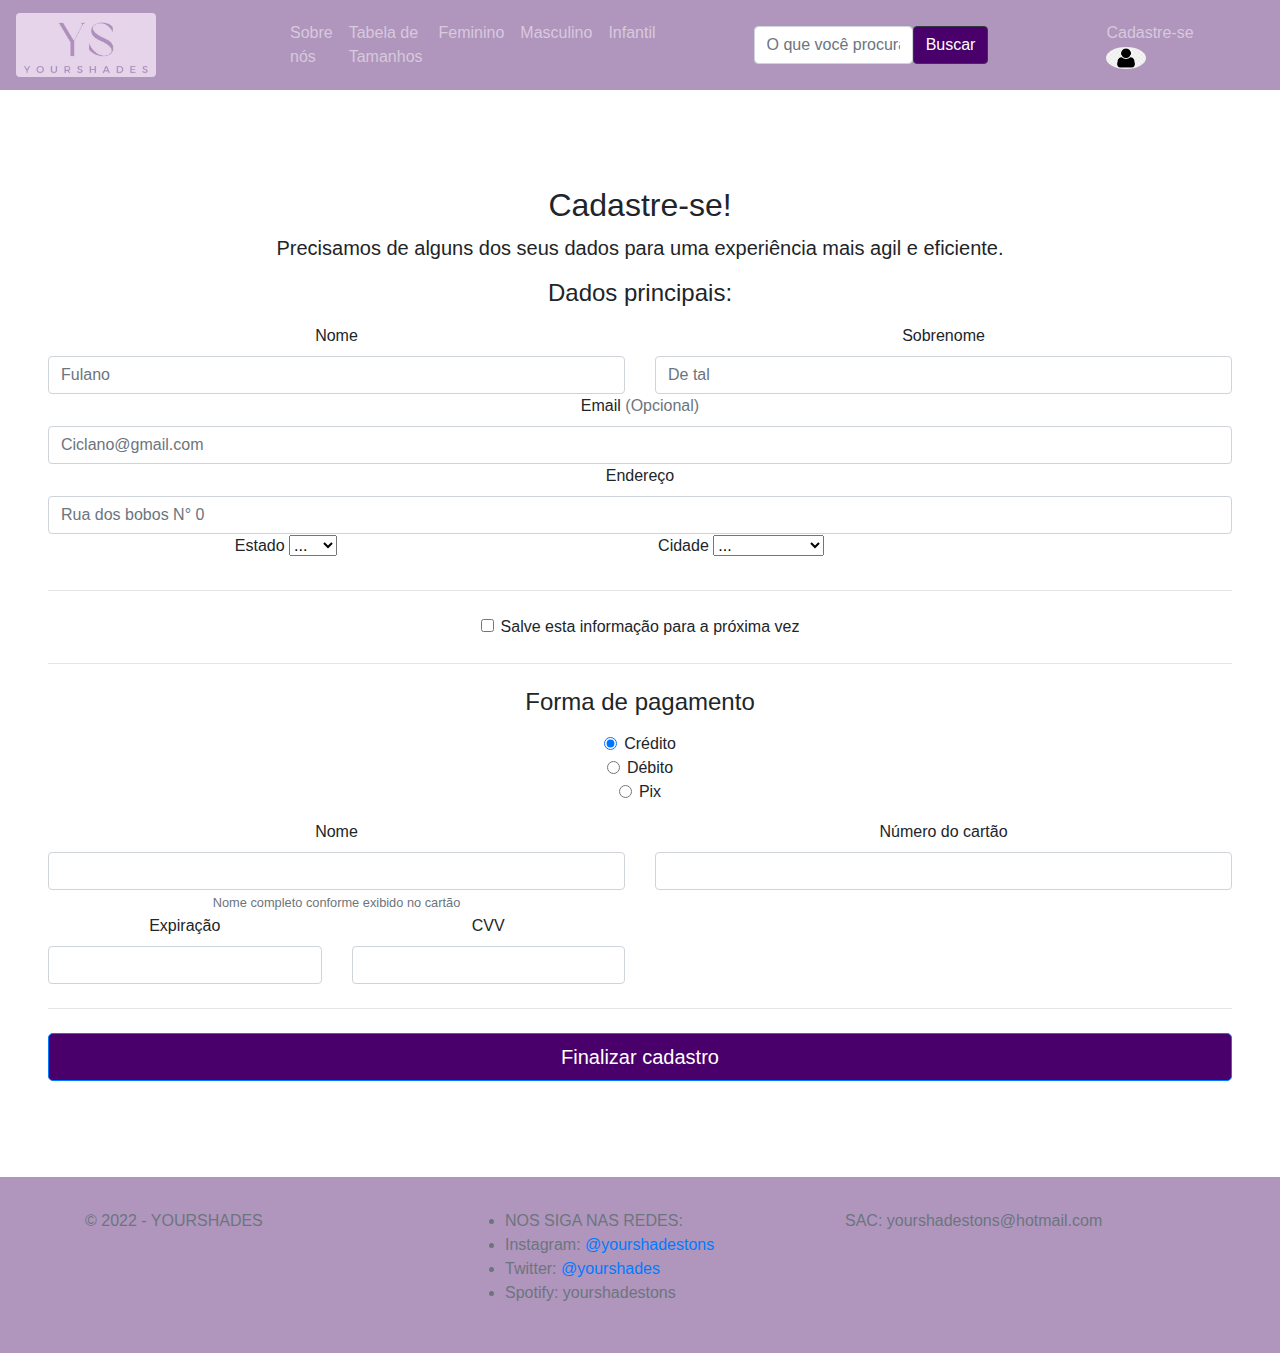
==== cadastre.html @ 120aa6c2 "Update cadastre.html" ====
<!doctype html>
<html lang="pt-br">

<head>
  <meta charset="utf-8">
  <meta name="viewport" content="width=device-width, initial-scale=1">

  <!-- <link rel="stylesheet" href="https://stackpath.bootstrapcdn.com/bootstrap/5.0.0-alpha1/css/bootstrap.min.css" -->
  <!-- integrity="sha384-r4NyP46KrjDleawBgD5tp8Y7UzmLA05oM1iAEQ17CSuDqnUK2+k9luXQOfXJCJ4I" crossorigin="anonymous"> -->
  <link rel="stylesheet" href="css/bootstrap.min.css">
  <link rel="stylesheet" href="css/cadastre.css">
  <title>YOURSHADES</title>
</head>

<body>

  <nav class="navbar navbar-expand-sm bg-dark navbar-dark text-white">
    <a class="navbar-brand" href="https://carolinaperes1.github.io/DBO2022att/">
      <img src="img/ys.jpg" alt="Logo" style="width:140px;" class="rounded">
    </a>
    <!-- Links -->
    <ul class="navbar-nav">
      <li class="nav-item">
        <a class="nav-link" href="https://carolinaperes1.github.io/DBO2022att/sobrenos.html">Sobre nós</a>
      </li>
      <li class="nav-item">
        <a class="nav-link" href="#">Tabela de Tamanhos</a>
      </li>
         <li class="nav-item">
        <a class="nav-link" href="https://carolinaperes1.github.io/DBO2022att/feminino.html">Feminino</a>
      </li>
            <li class="nav-item">
        <a class="nav-link" href="https://carolinaperes1.github.io/DBO2022att/masculino.html">Masculino</a>
      </li>
               <li class="nav-item">
        <a class="nav-link" href="https://carolinaperes1.github.io/DBO2022att/infantil.html">Infantil</a>
      </li>
     
      </li>
    </ul>
  <form class="d-flex">
        <input class="form-control me-2" type="text" placeholder="O que você procura?">
        <button class="btn btn-dark" type="button">Buscar</button>
      </form>
   <ul class="navbar-nav">
      <li class="nav-item">
        <a class="nav-link" href="#">Cadastre-se 
   <img src="img/icon.png" alt="user" style="width:40px;" class="rounded-circle"></a>
          
      </li>
   </ul>
    
  </nav>

    <header>

    </header>

    <main>
        <div class="py-5 text-center m-5">

            <h2>Cadastre-se!</h2>
            <p class="lead">Precisamos de alguns dos seus dados para uma experiência mais agil e eficiente.</p>
        
                <h4 class="mb-3">Dados principais:</h4>
                <form class="needs-validation" novalidate>
                    <div class="row g-3">
                        <div class="col-sm-6">
                            <label for="firstName" class="form-label">Nome</label>
                            <input type="text" class="form-control" id="firstName" placeholder="Fulano" value="" required>
                            <div class="invalid-feedback">
                                Campo obrigatório.
                            </div>
                        </div>
        
                        <div class="col-sm-6">
                            <label for="lastName" class="form-label">Sobrenome</label>
                            <input type="text" class="form-control" id="lastName" placeholder="De tal" value="" required>
                            <div class="invalid-feedback">
                                Campo obrigatório.
                            </div>
                        </div>
        
        
                        <div class="col-12">
                            <label for="email" class="form-label">Email <span class="text-muted">(Opcional)</span></label>
                            <input type="email" class="form-control" id="email" placeholder="Ciclano@gmail.com">
                            <div class="invalid-feedback">
                                Por favor, utilize um email válido.
                            </div>
                        </div>
        
                        <div class="col-12 ">
                            <label for="address" class="form-label">Endereço</label>
                            <input type="text" class="form-control" id="address" placeholder="Rua dos bobos N° 0" required>
                            <div class="invalid-feedback">
                                Campo obrigatório.
                            </div>
                        </div>
        

                        <div class="col-md-5">
                            <label for="country" class="form-label">Estado</label>
                            <select class="form-select" id="country" required>
                                <option value="..">...</option>
                                <option>RS</option>
                                <option>SP</option>
                                <option>RJ</option>
                                <option>MG</option>
                                <option>RR</option>
                                <option>SC</option>
                            </select>
                            <div class="invalid-feedback">
                               Campo obrigatório
                            </div>
                        </div>
        
                        <div class="col-md-4">
                            <label for="state" class="form-label">Cidade</label>
                            <select class="form-select" id="state" required>
                                <option value="">...</option>
                                <option>Rio Grande</option>
                                <option>Pelotas</option>
                                <option>São Paulo</option>
                                <option>Pinhal</option>
                                <option>Porto Alegre</option>
                            </select>
                            <div class="invalid-feedback">
                                Please provide a valid state.
                            </div>
                        </div>
        
                
                    </div>
        
                    <hr class="my-4">
        
        
                    <div class="form-check">
                        <input type="checkbox" class="form-check-input" id="save-info">
                        <label class="form-check-label" for="save-info">Salve esta informação para a próxima vez
</label>
                    </div>
        
                    <hr class="my-4">
        
                    <h4 class="mb-3">Forma de pagamento</h4>
        
                    <div class="my-3">
                        <div class="form-check">
                            <input id="credit" name="paymentMethod" type="radio" class="form-check-input" checked required>
                            <label class="form-check-label" for="credit">Crédito</label>
                        </div>
                        <div class="form-check">
                            <input id="debit" name="paymentMethod" type="radio" class="form-check-input" required>
                            <label class="form-check-label" for="debit">Débito</label>
                        </div>
                        <div class="form-check">
                            <input id="paypal" name="paymentMethod" type="radio" class="form-check-input" required>
                            <label class="form-check-label" for="paypal">Pix</label>
                        </div>
                    </div>
        
                    <div class="row gy-3">
                        <div class="col-md-6">
                            <label for="cc-name" class="form-label">Nome</label>
                            <input type="text" class="form-control" id="cc-name" placeholder="" required>
                            <small class="text-muted">Nome completo conforme exibido no cartão</small>
                            <div class="invalid-feedback">
                                Name on card is required
                            </div>
                        </div>
        
                        <div class="col-md-6">
                            <label for="cc-number" class="form-label">Número do cartão</label>
                            <input type="text" class="form-control" id="cc-number" placeholder="" required>
                            <div class="invalid-feedback">
                                
                            </div>
                        </div>
        
                        <div class="col-md-3">
                            <label for="cc-expiration" class="form-label">Expiração</label>
                            <input type="text" class="form-control" id="cc-expiration" placeholder="" required>
                            <div class="invalid-feedback">
                                Expiration date required
                            </div>
                        </div>
        
                        <div class="col-md-3">
                            <label for="cc-cvv" class="form-label">CVV</label>
                            <input type="text" class="form-control" id="cc-cvv" placeholder="" required>
                            <div class="invalid-feedback">
                                Security code required
                            </div>
                        </div>
                    </div>
        
                    <hr class="my-4">
        
                    <button class="w-100 btn btn-primary btn-lg" type="submit">Finalizar cadastro</button>
                </form>
            </div>
        </div>
     <!---->
    </main>
   <footer class="mt-5 p-4 bg-dark text-white text-left text-muted">
        <div class="container">
            <div class="row py-2">
                <div class="col-12 col-md-4 text-md-left">
                    &copy; 2022 - YOURSHADES
                </div>
                <div class="col-12 col-md-4 text-md-left">
                    <ul>
                        <li>NOS SIGA NAS REDES:</li>
                        <li>Instagram:<a href="https://www.instagram.com/yourshadestons/"> @yourshadestons</a></li>
                        <li>Twitter:<a href="https://twitter.com/Yourshades1"> @yourshades</a></li>
                        <li>Spotify: yourshadestons</li>
                    </ul>
                </div>
                <div class="col-12 col-md-4 text-md-left">
                    SAC: yourshadestons@hotmail.com
                </div>

            </div>
        </div>
    </footer>
    <script src="js/jquery-3.5.1.slim.min.js"></script>
    <script src="js/bootstrap.bundle.js"></script>
</body>

</html>
---- css/cadastre.css ----
@import'./base.css';

.bd-placeholder-img {
    font-size: 1.125rem;
    text-anchor: middle;
    -webkit-user-select: none;
    -moz-user-select: none;
    user-select: none;
    margin-top: 20px;
}

@media (min-width: 768px) {
    .bd-placeholder-img-lg {
        font-size: 3.5rem;
    }
}

.navbar-expand-sm .navbar-nav .dropdown-menu {
    position: absolute;
    background-color: #d0bad8;
}
.form-inline {
   
}
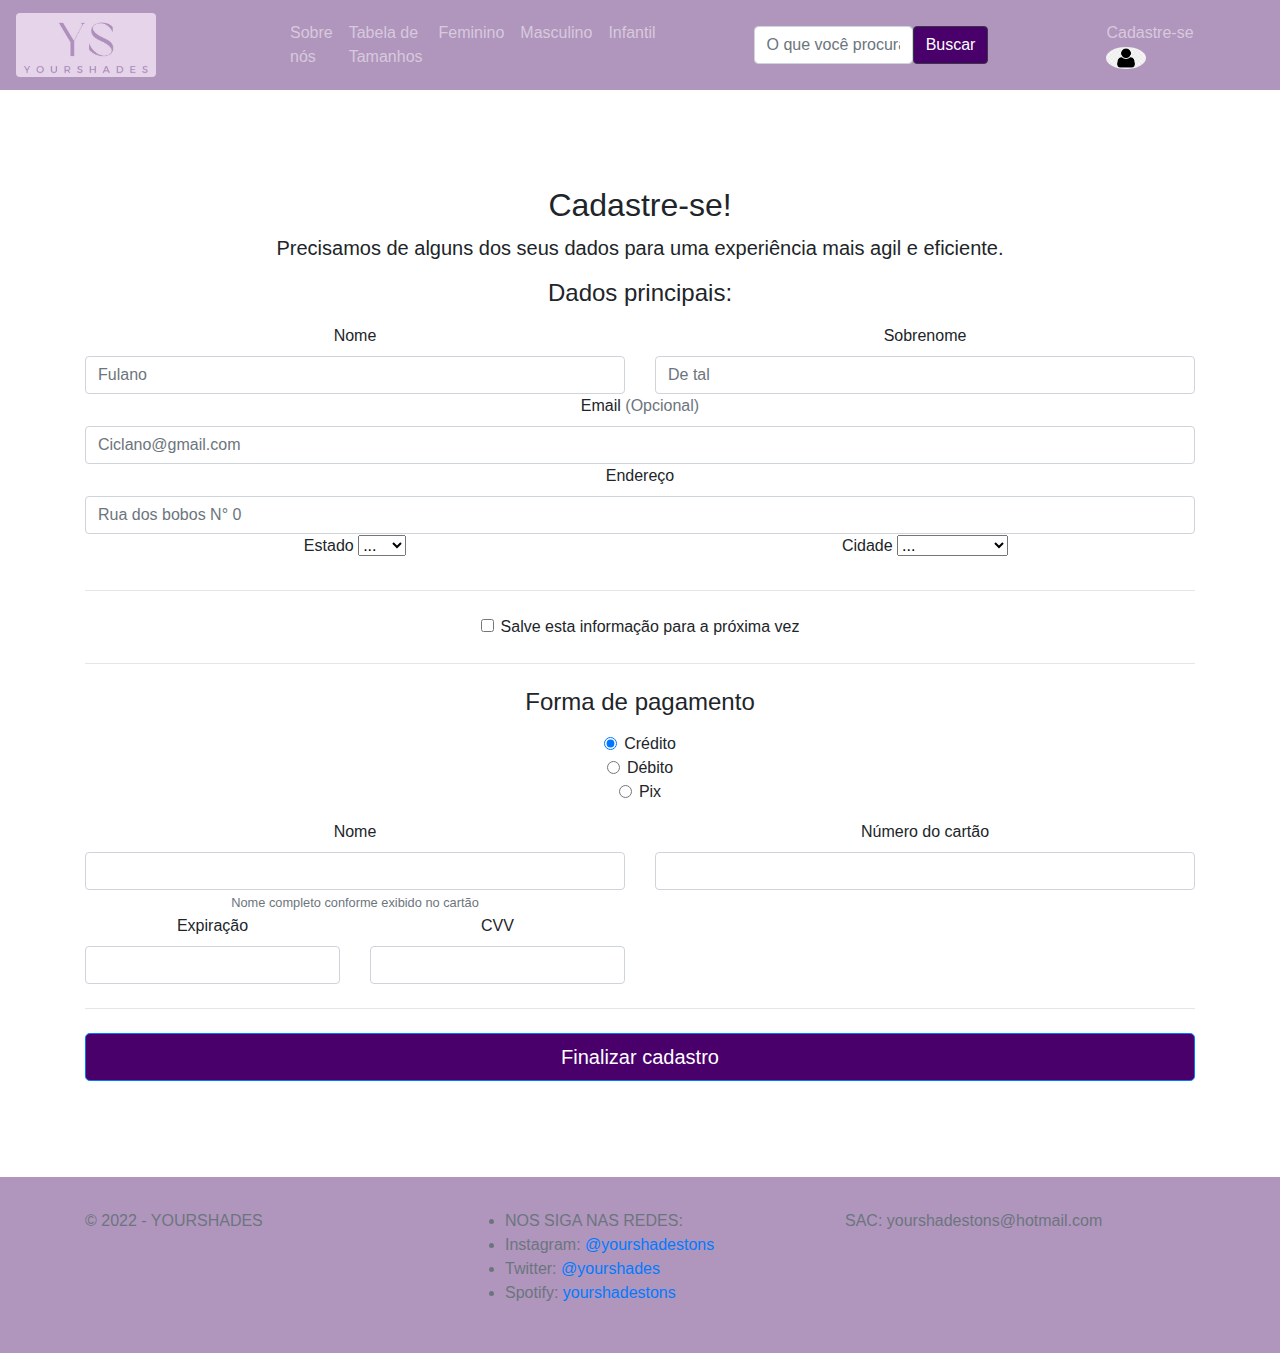
==== commit 61dc94e3: "Update cadastre.html" ====
--- a/cadastre.html
+++ b/cadastre.html
@@ -2,55 +2,55 @@
 <html lang="pt-br">
 
 <head>
-  <meta charset="utf-8">
-  <meta name="viewport" content="width=device-width, initial-scale=1">
-
-  <!-- <link rel="stylesheet" href="https://stackpath.bootstrapcdn.com/bootstrap/5.0.0-alpha1/css/bootstrap.min.css" -->
-  <!-- integrity="sha384-r4NyP46KrjDleawBgD5tp8Y7UzmLA05oM1iAEQ17CSuDqnUK2+k9luXQOfXJCJ4I" crossorigin="anonymous"> -->
-  <link rel="stylesheet" href="css/bootstrap.min.css">
-  <link rel="stylesheet" href="css/cadastre.css">
-  <title>YOURSHADES</title>
+    <meta charset="utf-8">
+    <meta name="viewport" content="width=device-width, initial-scale=1">
+
+    <!-- <link rel="stylesheet" href="https://stackpath.bootstrapcdn.com/bootstrap/5.0.0-alpha1/css/bootstrap.min.css" -->
+    <!-- integrity="sha384-r4NyP46KrjDleawBgD5tp8Y7UzmLA05oM1iAEQ17CSuDqnUK2+k9luXQOfXJCJ4I" crossorigin="anonymous"> -->
+    <link rel="stylesheet" href="css/bootstrap.min.css">
+    <link rel="stylesheet" href="css/cadastre.css">
+    <title>YOURSHADES</title>
 </head>
 
 <body>
 
-  <nav class="navbar navbar-expand-sm bg-dark navbar-dark text-white">
-    <a class="navbar-brand" href="https://carolinaperes1.github.io/DBO2022att/">
-      <img src="img/ys.jpg" alt="Logo" style="width:140px;" class="rounded">
-    </a>
-    <!-- Links -->
-    <ul class="navbar-nav">
-      <li class="nav-item">
-        <a class="nav-link" href="https://carolinaperes1.github.io/DBO2022att/sobrenos.html">Sobre nós</a>
-      </li>
-      <li class="nav-item">
-        <a class="nav-link" href="#">Tabela de Tamanhos</a>
-      </li>
-         <li class="nav-item">
-        <a class="nav-link" href="https://carolinaperes1.github.io/DBO2022att/feminino.html">Feminino</a>
-      </li>
-            <li class="nav-item">
-        <a class="nav-link" href="https://carolinaperes1.github.io/DBO2022att/masculino.html">Masculino</a>
-      </li>
-               <li class="nav-item">
-        <a class="nav-link" href="https://carolinaperes1.github.io/DBO2022att/infantil.html">Infantil</a>
-      </li>
-     
-      </li>
-    </ul>
-  <form class="d-flex">
-        <input class="form-control me-2" type="text" placeholder="O que você procura?">
-        <button class="btn btn-dark" type="button">Buscar</button>
-      </form>
-   <ul class="navbar-nav">
-      <li class="nav-item">
-        <a class="nav-link" href="#">Cadastre-se 
-   <img src="img/icon.png" alt="user" style="width:40px;" class="rounded-circle"></a>
-          
-      </li>
-   </ul>
-    
-  </nav>
+    <nav class="navbar navbar-expand-sm bg-dark navbar-dark text-white">
+        <a class="navbar-brand" href="https://carolinaperes1.github.io/DBO2022att/">
+            <img src="img/ys.jpg" alt="Logo" style="width:140px;" class="rounded">
+        </a>
+        <!-- Links -->
+        <ul class="navbar-nav">
+            <li class="nav-item">
+                <a class="nav-link" href="https://carolinaperes1.github.io/DBO2022att/sobrenos.html">Sobre nós</a>
+            </li>
+            <li class="nav-item">
+                <a class="nav-link" href="https://carolinaperes1.github.io/DBO2022att/tamanho.html">Tabela de
+                    Tamanhos</a>
+            </li>
+            <li class="nav-item">
+                <a class="nav-link" href="https://carolinaperes1.github.io/DBO2022att/feminino.html">Feminino</a>
+            </li>
+            <li class="nav-item">
+                <a class="nav-link" href="https://carolinaperes1.github.io/DBO2022att/masculino.html">Masculino</a>
+            </li>
+            <li class="nav-item">
+                <a class="nav-link" href="https://carolinaperes1.github.io/DBO2022att/infantil.html">Infantil</a>
+            </li>
+
+        </ul>
+        <form class="d-flex">
+            <input class="form-control me-2" type="text" placeholder="O que você procura?">
+            <button class="btn btn-dark" type="button">Buscar</button>
+        </form>
+        <ul class="navbar-nav">
+            <li class="nav-item">
+                <a class="nav-link" href="https://carolinaperes1.github.io/DBO2022att/cadastre.html">Cadastre-se
+                    <img src="img/icon.png" alt="user" style="width:40px;" class="rounded-circle"></a>
+
+            </li>
+        </ul>
+
+    </nav>
 
     <header>
 
@@ -58,153 +58,153 @@
 
     <main>
         <div class="py-5 text-center m-5">
-
+<div class="container">
             <h2>Cadastre-se!</h2>
             <p class="lead">Precisamos de alguns dos seus dados para uma experiência mais agil e eficiente.</p>
-        
-                <h4 class="mb-3">Dados principais:</h4>
-                <form class="needs-validation" novalidate>
-                    <div class="row g-3">
-                        <div class="col-sm-6">
-                            <label for="firstName" class="form-label">Nome</label>
-                            <input type="text" class="form-control" id="firstName" placeholder="Fulano" value="" required>
-                            <div class="invalid-feedback">
-                                Campo obrigatório.
-                            </div>
-                        </div>
-        
-                        <div class="col-sm-6">
-                            <label for="lastName" class="form-label">Sobrenome</label>
-                            <input type="text" class="form-control" id="lastName" placeholder="De tal" value="" required>
-                            <div class="invalid-feedback">
-                                Campo obrigatório.
-                            </div>
-                        </div>
-        
-        
-                        <div class="col-12">
-                            <label for="email" class="form-label">Email <span class="text-muted">(Opcional)</span></label>
-                            <input type="email" class="form-control" id="email" placeholder="Ciclano@gmail.com">
-                            <div class="invalid-feedback">
-                                Por favor, utilize um email válido.
-                            </div>
-                        </div>
-        
-                        <div class="col-12 ">
-                            <label for="address" class="form-label">Endereço</label>
-                            <input type="text" class="form-control" id="address" placeholder="Rua dos bobos N° 0" required>
-                            <div class="invalid-feedback">
-                                Campo obrigatório.
-                            </div>
-                        </div>
-        
-
-                        <div class="col-md-5">
-                            <label for="country" class="form-label">Estado</label>
-                            <select class="form-select" id="country" required>
-                                <option value="..">...</option>
-                                <option>RS</option>
-                                <option>SP</option>
-                                <option>RJ</option>
-                                <option>MG</option>
-                                <option>RR</option>
-                                <option>SC</option>
-                            </select>
-                            <div class="invalid-feedback">
-                               Campo obrigatório
-                            </div>
-                        </div>
-        
-                        <div class="col-md-4">
-                            <label for="state" class="form-label">Cidade</label>
-                            <select class="form-select" id="state" required>
-                                <option value="">...</option>
-                                <option>Rio Grande</option>
-                                <option>Pelotas</option>
-                                <option>São Paulo</option>
-                                <option>Pinhal</option>
-                                <option>Porto Alegre</option>
-                            </select>
-                            <div class="invalid-feedback">
-                                Please provide a valid state.
-                            </div>
-                        </div>
-        
-                
-                    </div>
-        
-                    <hr class="my-4">
-        
-        
+
+            <h4 class="mb-3">Dados principais:</h4>
+            <form class="needs-validation" novalidate>
+                <div class="row g-3">
+                    <div class="col-sm-6">
+                        <label for="firstName" class="form-label">Nome</label>
+                        <input type="text" class="form-control" id="firstName" placeholder="Fulano" value="" required>
+                        <div class="invalid-feedback">
+                            Campo obrigatório.
+                        </div>
+                    </div>
+
+                    <div class="col-sm-6">
+                        <label for="lastName" class="form-label">Sobrenome</label>
+                        <input type="text" class="form-control" id="lastName" placeholder="De tal" value="" required>
+                        <div class="invalid-feedback">
+                            Campo obrigatório.
+                        </div>
+                    </div>
+
+
+                    <div class="col-12">
+                        <label for="email" class="form-label">Email <span class="text-muted">(Opcional)</span></label>
+                        <input type="email" class="form-control" id="email" placeholder="Ciclano@gmail.com">
+                        <div class="invalid-feedback">
+                            Por favor, utilize um email válido.
+                        </div>
+                    </div>
+
+                    <div class="col-12 ">
+                        <label for="address" class="form-label">Endereço</label>
+                        <input type="text" class="form-control" id="address" placeholder="Rua dos bobos N° 0" required>
+                        <div class="invalid-feedback">
+                            Campo obrigatório.
+                        </div>
+                    </div>
+
+
+                    <div class="col-md-6">
+                        <label for="country" class="form-label">Estado</label>
+                        <select class="form-select" id="country" required>
+                            <option value="">...</option>
+                            <option>RS</option>
+                            <option>SP</option>
+                            <option>RJ</option>
+                            <option>MG</option>
+                            <option>RR</option>
+                            <option>SC</option>
+                        </select>
+                        <div class="invalid-feedback">
+                            Campo obrigatório
+                        </div>
+                    </div>
+
+                    <div class="col-md-6">
+                        <label for="state" class="form-label">Cidade</label>
+                        <select class="form-select" id="state" required>
+                            <option value="">...</option>
+                            <option>Rio Grande</option>
+                            <option>Pelotas</option>
+                            <option>São Paulo</option>
+                            <option>Pinhal</option>
+                            <option>Porto Alegre</option>
+                        </select>
+                        <div class="invalid-feedback">
+                            Please provide a valid state.
+                        </div>
+                    </div>
+
+
+                </div>
+
+                <hr class="my-4">
+
+
+                <div class="form-check">
+                    <input type="checkbox" class="form-check-input" id="save-info">
+                    <label class="form-check-label" for="save-info">Salve esta informação para a próxima vez
+                    </label>
+                </div>
+
+                <hr class="my-4">
+
+                <h4 class="mb-3">Forma de pagamento</h4>
+
+                <div class="my-3">
                     <div class="form-check">
-                        <input type="checkbox" class="form-check-input" id="save-info">
-                        <label class="form-check-label" for="save-info">Salve esta informação para a próxima vez
-</label>
-                    </div>
-        
-                    <hr class="my-4">
-        
-                    <h4 class="mb-3">Forma de pagamento</h4>
-        
-                    <div class="my-3">
-                        <div class="form-check">
-                            <input id="credit" name="paymentMethod" type="radio" class="form-check-input" checked required>
-                            <label class="form-check-label" for="credit">Crédito</label>
-                        </div>
-                        <div class="form-check">
-                            <input id="debit" name="paymentMethod" type="radio" class="form-check-input" required>
-                            <label class="form-check-label" for="debit">Débito</label>
-                        </div>
-                        <div class="form-check">
-                            <input id="paypal" name="paymentMethod" type="radio" class="form-check-input" required>
-                            <label class="form-check-label" for="paypal">Pix</label>
-                        </div>
-                    </div>
-        
-                    <div class="row gy-3">
-                        <div class="col-md-6">
-                            <label for="cc-name" class="form-label">Nome</label>
-                            <input type="text" class="form-control" id="cc-name" placeholder="" required>
-                            <small class="text-muted">Nome completo conforme exibido no cartão</small>
-                            <div class="invalid-feedback">
-                                Name on card is required
-                            </div>
-                        </div>
-        
-                        <div class="col-md-6">
-                            <label for="cc-number" class="form-label">Número do cartão</label>
-                            <input type="text" class="form-control" id="cc-number" placeholder="" required>
-                            <div class="invalid-feedback">
-                                
-                            </div>
-                        </div>
-        
-                        <div class="col-md-3">
-                            <label for="cc-expiration" class="form-label">Expiração</label>
-                            <input type="text" class="form-control" id="cc-expiration" placeholder="" required>
-                            <div class="invalid-feedback">
-                                Expiration date required
-                            </div>
-                        </div>
-        
-                        <div class="col-md-3">
-                            <label for="cc-cvv" class="form-label">CVV</label>
-                            <input type="text" class="form-control" id="cc-cvv" placeholder="" required>
-                            <div class="invalid-feedback">
-                                Security code required
-                            </div>
-                        </div>
-                    </div>
-        
-                    <hr class="my-4">
-        
-                    <button class="w-100 btn btn-primary btn-lg" type="submit">Finalizar cadastro</button>
-                </form>
-            </div>
+                        <input id="credit" name="paymentMethod" type="radio" class="form-check-input" checked required>
+                        <label class="form-check-label" for="credit">Crédito</label>
+                    </div>
+                    <div class="form-check">
+                        <input id="debit" name="paymentMethod" type="radio" class="form-check-input" required>
+                        <label class="form-check-label" for="debit">Débito</label>
+                    </div>
+                    <div class="form-check">
+                        <input id="paypal" name="paymentMethod" type="radio" class="form-check-input" required>
+                        <label class="form-check-label" for="paypal">Pix</label>
+                    </div>
+                </div>
+
+                <div class="row gy-3">
+                    <div class="col-md-6">
+                        <label for="cc-name" class="form-label">Nome</label>
+                        <input type="text" class="form-control" id="cc-name" placeholder="" required>
+                        <small class="text-muted">Nome completo conforme exibido no cartão</small>
+                        <div class="invalid-feedback">
+                            Name on card is required
+                        </div>
+                    </div>
+
+                    <div class="col-md-6">
+                        <label for="cc-number" class="form-label">Número do cartão</label>
+                        <input type="text" class="form-control" id="cc-number" placeholder="" required>
+                        <div class="invalid-feedback">
+
+                        </div>
+                    </div>
+
+                    <div class="col-md-3">
+                        <label for="cc-expiration" class="form-label">Expiração</label>
+                        <input type="text" class="form-control" id="cc-expiration" placeholder="" required>
+                        <div class="invalid-feedback">
+                            Expiration date required
+                        </div>
+                    </div>
+
+                    <div class="col-md-3">
+                        <label for="cc-cvv" class="form-label">CVV</label>
+                        <input type="text" class="form-control" id="cc-cvv" placeholder="" required>
+                        <div class="invalid-feedback">
+                            Security code required
+                        </div>
+                    </div>
+                </div>
+
+                <hr class="my-4">
+
+                <button class="w-100 btn btn-primary btn-lg" type="submit">Finalizar cadastro</button>
+            </form>
         </div>
-     <!---->
+        </div>
+        <!---->
     </main>
-   <footer class="mt-5 p-4 bg-dark text-white text-left text-muted">
+    <footer class="mt-5 p-4 bg-dark text-white text-left text-muted">
         <div class="container">
             <div class="row py-2">
                 <div class="col-12 col-md-4 text-md-left">
@@ -215,7 +215,7 @@
                         <li>NOS SIGA NAS REDES:</li>
                         <li>Instagram:<a href="https://www.instagram.com/yourshadestons/"> @yourshadestons</a></li>
                         <li>Twitter:<a href="https://twitter.com/Yourshades1"> @yourshades</a></li>
-                        <li>Spotify: yourshadestons</li>
+                        <li>Spotify:<a href="https://t.co/TKSB0O2RjR"> yourshadestons</a></li>
                     </ul>
                 </div>
                 <div class="col-12 col-md-4 text-md-left">
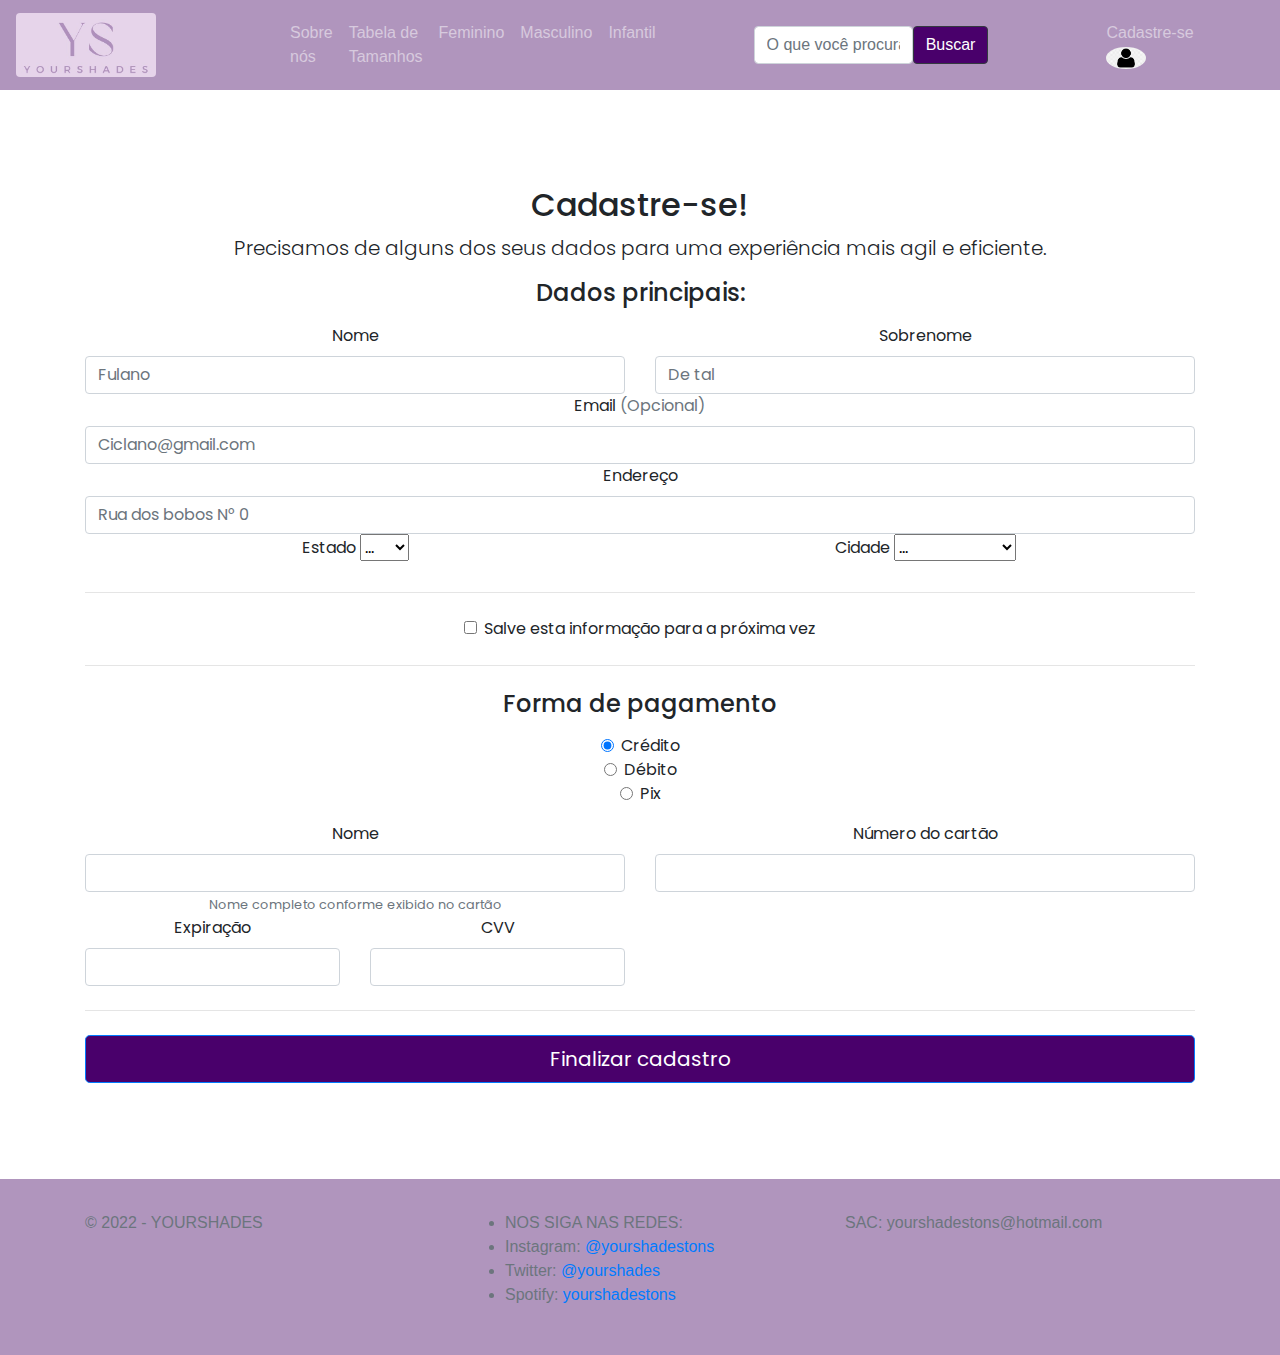
==== commit bbaf72b0: "Update cadastre.html" ====
--- a/cadastre.html
+++ b/cadastre.html
@@ -36,7 +36,6 @@
             <li class="nav-item">
                 <a class="nav-link" href="https://carolinaperes1.github.io/DBO2022att/infantil.html">Infantil</a>
             </li>
-
         </ul>
         <form class="d-flex">
             <input class="form-control me-2" type="text" placeholder="O que você procura?">
--- a/css/cadastre.css
+++ b/css/cadastre.css
@@ -1,24 +1,10 @@
 @import'./base.css';
+@import url('https://fonts.googleapis.com/css2?family=Poppins:wght@100;200;300;400;500;600;700&display=swap');
 
-.bd-placeholder-img {
-    font-size: 1.125rem;
-    text-anchor: middle;
-    -webkit-user-select: none;
-    -moz-user-select: none;
-    user-select: none;
-    margin-top: 20px;
+main{
+    margin: 0;
+    border: 0;
+    padding: 0;
+    box-sizing: border-box;
+    font-family: "Poppins", sans-serif;
 }
-
-@media (min-width: 768px) {
-    .bd-placeholder-img-lg {
-        font-size: 3.5rem;
-    }
-}
-
-.navbar-expand-sm .navbar-nav .dropdown-menu {
-    position: absolute;
-    background-color: #d0bad8;
-}
-.form-inline {
-   
-}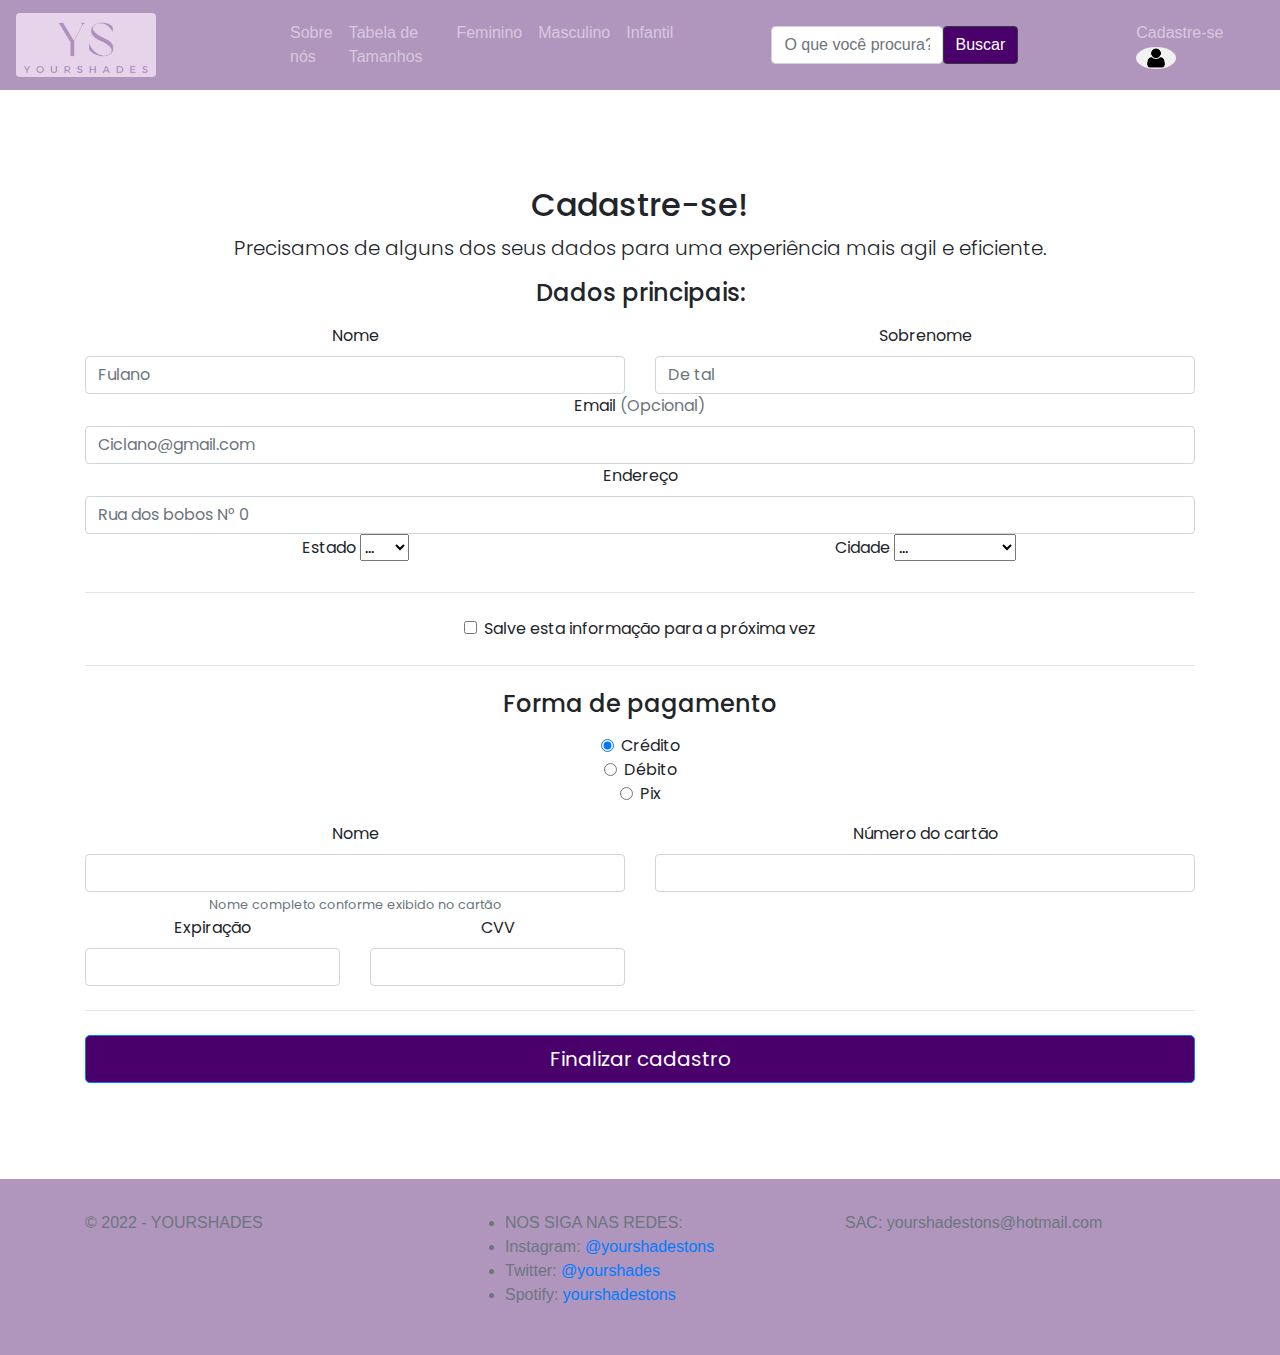
==== commit 22cd484b: "Update cadastre.html" ====
--- a/cadastre.html
+++ b/cadastre.html
@@ -14,42 +14,45 @@
 
 <body>
 
-    <nav class="navbar navbar-expand-sm bg-dark navbar-dark text-white">
+   <nav class="navbar navbar-expand-sm bg-dark navbar-dark text-white">
         <a class="navbar-brand" href="https://carolinaperes1.github.io/DBO2022att/">
-            <img src="img/ys.jpg" alt="Logo" style="width:140px;" class="rounded">
-        </a>
+          <img src="img/ys.jpg" alt="Logo" style="width:140px;" class="rounded"></a>
+      <button class="navbar-toggler" type="button" data-toggle="collapse" data-target=".navbar-collapse">
+    <span class="navbar-toggler-icon"></span>
+  </button>
+  <div class="navbar-collapse collapse">
         <!-- Links -->
         <ul class="navbar-nav">
-            <li class="nav-item">
-                <a class="nav-link" href="https://carolinaperes1.github.io/DBO2022att/sobrenos.html">Sobre nós</a>
-            </li>
-            <li class="nav-item">
-                <a class="nav-link" href="https://carolinaperes1.github.io/DBO2022att/tamanho.html">Tabela de
-                    Tamanhos</a>
-            </li>
-            <li class="nav-item">
-                <a class="nav-link" href="https://carolinaperes1.github.io/DBO2022att/feminino.html">Feminino</a>
-            </li>
-            <li class="nav-item">
-                <a class="nav-link" href="https://carolinaperes1.github.io/DBO2022att/masculino.html">Masculino</a>
-            </li>
-            <li class="nav-item">
-                <a class="nav-link" href="https://carolinaperes1.github.io/DBO2022att/infantil.html">Infantil</a>
-            </li>
+          <li class="nav-item">
+            <a class="nav-link" href="https://carolinaperes1.github.io/DBO2022att/sobrenos.html">Sobre nós</a>
+          </li>
+          <li class="nav-item">
+            <a class="nav-link" href="https://carolinaperes1.github.io/DBO2022att/tamanho.html">Tabela de Tamanhos</a>
+          </li>
+             <li class="nav-item">
+            <a class="nav-link" href="https://carolinaperes1.github.io/DBO2022att/feminino.html">Feminino</a>
+          </li>
+                <li class="nav-item">
+            <a class="nav-link" href="https://carolinaperes1.github.io/DBO2022att/masculino.html">Masculino</a>
+          </li>
+                   <li class="nav-item">
+            <a class="nav-link" href="https://carolinaperes1.github.io/DBO2022att/infantil.html">Infantil</a>
+          </li>
         </ul>
+          
         <form class="d-flex">
-            <input class="form-control me-2" type="text" placeholder="O que você procura?">
-            <button class="btn btn-dark" type="button">Buscar</button>
+          <input class="form-control me-2" type="text" placeholder="O que você procura?">
+          <button class="btn btn-dark" type="button">Buscar</button>
         </form>
         <ul class="navbar-nav">
-            <li class="nav-item">
-                <a class="nav-link" href="https://carolinaperes1.github.io/DBO2022att/cadastre.html">Cadastre-se
-                    <img src="img/icon.png" alt="user" style="width:40px;" class="rounded-circle"></a>
-
-            </li>
+          <li class="nav-item">
+            <a class="nav-link" href="https://carolinaperes1.github.io/DBO2022att/cadastre.html">Cadastre-se
+              <img src="img/icon.png" alt="user" style="width:40px;" class="rounded-circle"></a>
+    
+          </li>
         </ul>
-
-    </nav>
+      </div>
+      </nav>
 
     <header>
 
